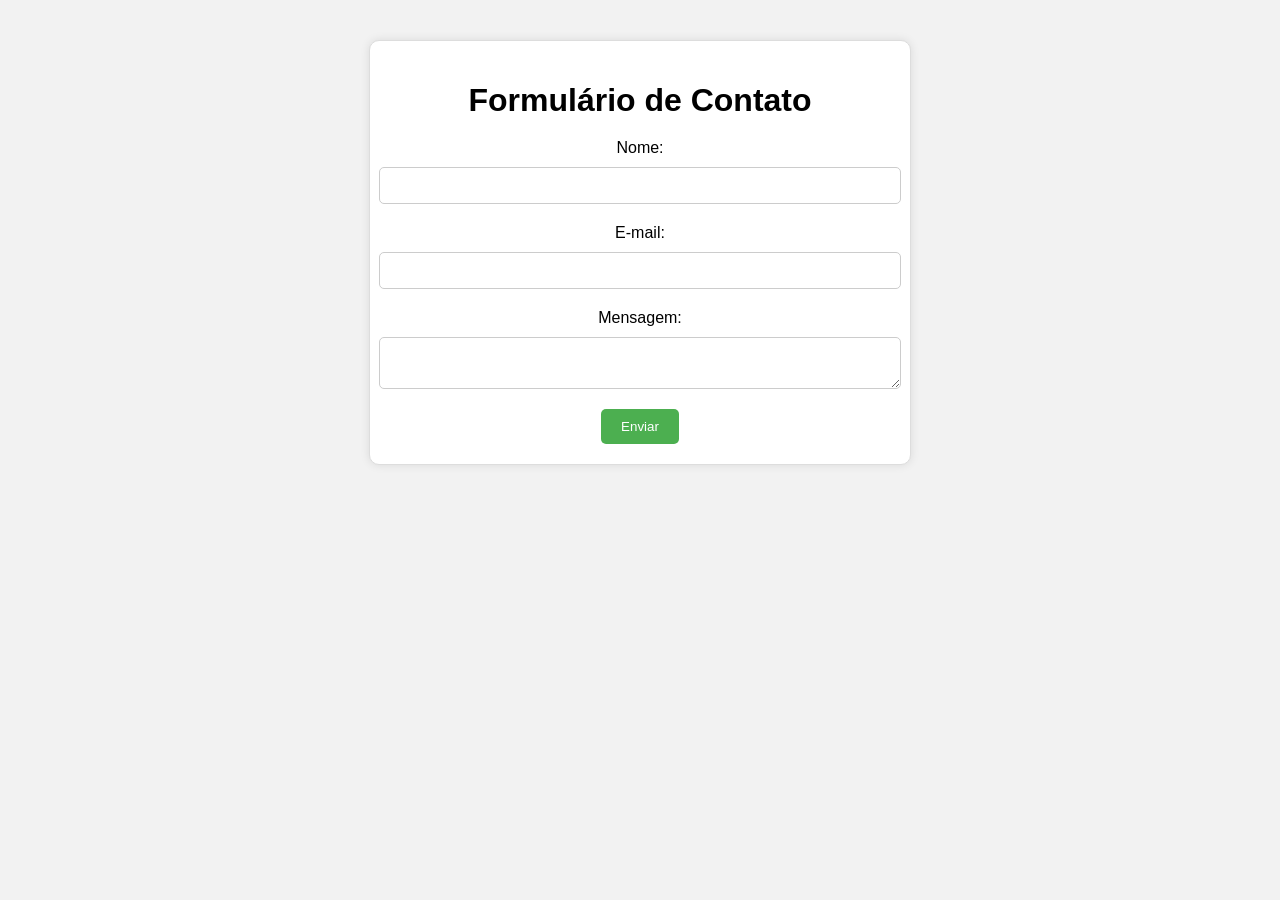
==== lab128/index.html @ 09f737cb "." ====
<!DOCTYPE html>
<html lang="pt-BR">
<head>
    <meta charset="UTF-8">
    <meta name="viewport" content="width=device-width, initial-scale=1.0">
    <title>Formulário de Contato</title>
    <style>
        body {
            font-family: Arial, sans-serif;
            background-color: #f2f2f2;
        }

        .container {
            max-width: 500px;
            margin: 40px auto;
            padding: 20px;
            background-color: #fff;
            border: 1px solid #ddd;
            border-radius: 10px;
            box-shadow: 0 0 10px rgba(0, 0, 0, 0.1);
        }

        h1 {
            text-align: center;
            margin-bottom: 20px;
        }

        form {
            display: flex;
            flex-direction: column;
            align-items: center;
        }

        label {
            margin-bottom: 10px;
        }

        input, textarea {
            width: 100%;
            padding: 10px;
            margin-bottom: 20px;
            border: 1px solid #ccc;
            border-radius: 5px;
        }

        button[type="submit"] {
            background-color: #4CAF50;
            color: #fff;
            padding: 10px 20px;
            border: none;
            border-radius: 5px;
            cursor: pointer;
        }

        button[type="submit"]:hover {
            background-color: #3e8e41;
        }
    </style>
</head>
<body>
    <div class="container">
        <h1>Formulário de Contato</h1>
        <form id="form" action="/enviar-email" method="post">
            <label for="nome">Nome:</label>
            <input type="text" id="nome" name="nome" required>

            <label for="email">E-mail:</label>
            <input type="email" id="email" name="email" required>

            <label for="mensagem">Mensagem:</label>
            <textarea id="mensagem" name="mensagem" required></textarea>

            <button type="submit">Enviar</button>
        </form>
    </div>
</body>
</html>
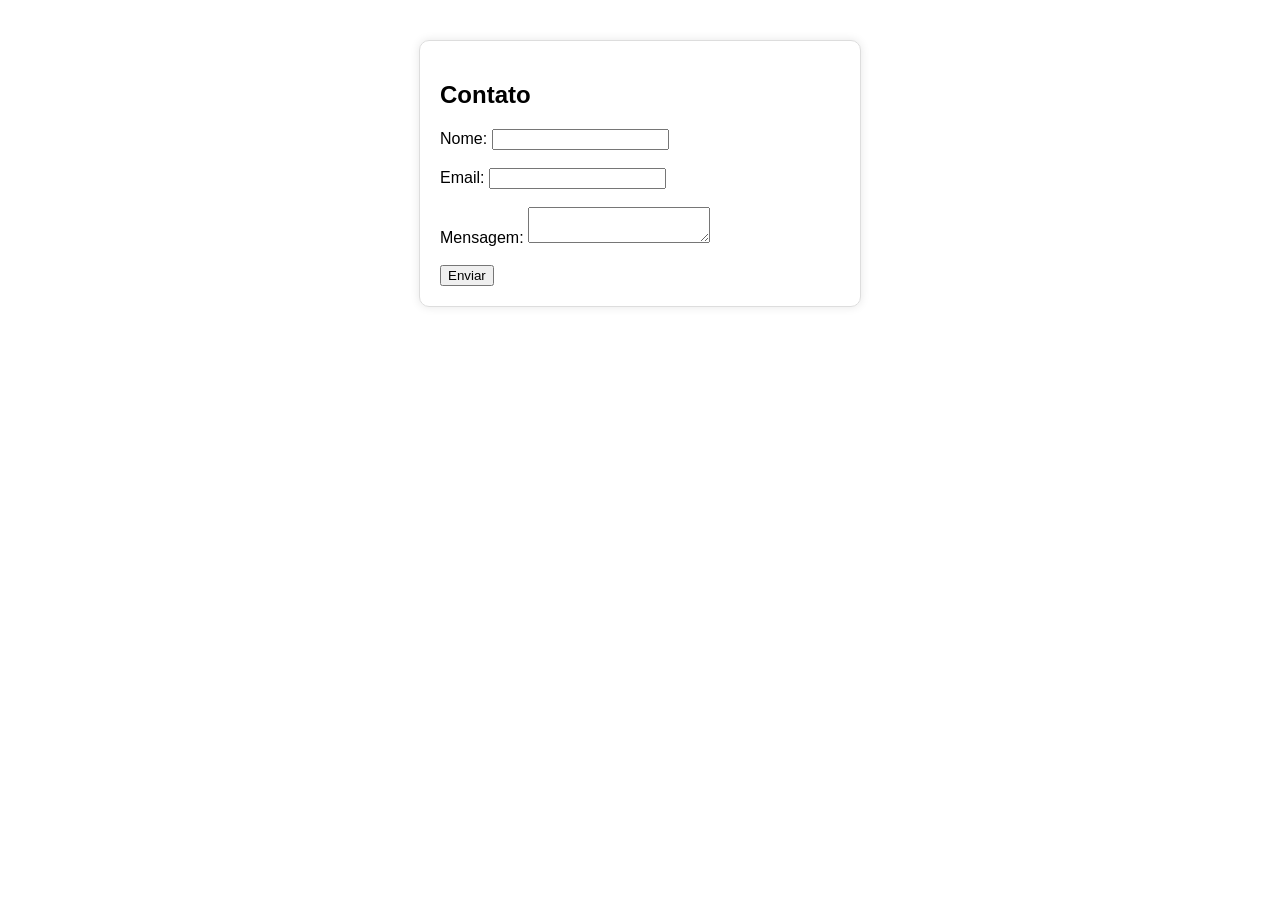
==== commit c7cc8fa7: "server" ====
--- a/lab128/index.html
+++ b/lab128/index.html
@@ -3,75 +3,37 @@
 <head>
     <meta charset="UTF-8">
     <meta name="viewport" content="width=device-width, initial-scale=1.0">
-    <title>Formulário de Contato</title>
+    <title>Contato</title>
     <style>
+        /* Add some basic styling to make it look decent */
         body {
             font-family: Arial, sans-serif;
-            background-color: #f2f2f2;
         }
-
         .container {
-            max-width: 500px;
+            max-width: 400px;
             margin: 40px auto;
             padding: 20px;
-            background-color: #fff;
             border: 1px solid #ddd;
             border-radius: 10px;
             box-shadow: 0 0 10px rgba(0, 0, 0, 0.1);
-        }
-
-        h1 {
-            text-align: center;
-            margin-bottom: 20px;
-        }
-
-        form {
-            display: flex;
-            flex-direction: column;
-            align-items: center;
-        }
-
-        label {
-            margin-bottom: 10px;
-        }
-
-        input, textarea {
-            width: 100%;
-            padding: 10px;
-            margin-bottom: 20px;
-            border: 1px solid #ccc;
-            border-radius: 5px;
-        }
-
-        button[type="submit"] {
-            background-color: #4CAF50;
-            color: #fff;
-            padding: 10px 20px;
-            border: none;
-            border-radius: 5px;
-            cursor: pointer;
-        }
-
-        button[type="submit"]:hover {
-            background-color: #3e8e41;
         }
     </style>
 </head>
 <body>
     <div class="container">
-        <h1>Formulário de Contato</h1>
-        <form id="form" action="/enviar-email" method="post">
-            <label for="nome">Nome:</label>
-            <input type="text" id="nome" name="nome" required>
-
-            <label for="email">E-mail:</label>
-            <input type="email" id="email" name="email" required>
-
-            <label for="mensagem">Mensagem:</label>
-            <textarea id="mensagem" name="mensagem" required></textarea>
-
-            <button type="submit">Enviar</button>
+        <h2>Contato</h2>
+        <form id="contact-form">
+            <label for="name">Nome:</label>
+            <input type="text" id="name" name="name"><br><br>
+            <label for="email">Email:</label>
+            <input type="email" id="email" name="email"><br><br>
+            <label for="message">Mensagem:</label>
+            <textarea id="message" name="message"></textarea><br><br>
+            <button id="submit-btn">Enviar</button>
         </form>
     </div>
+
+    <script src="script.js"></script>
+ 
 </body>
 </html>
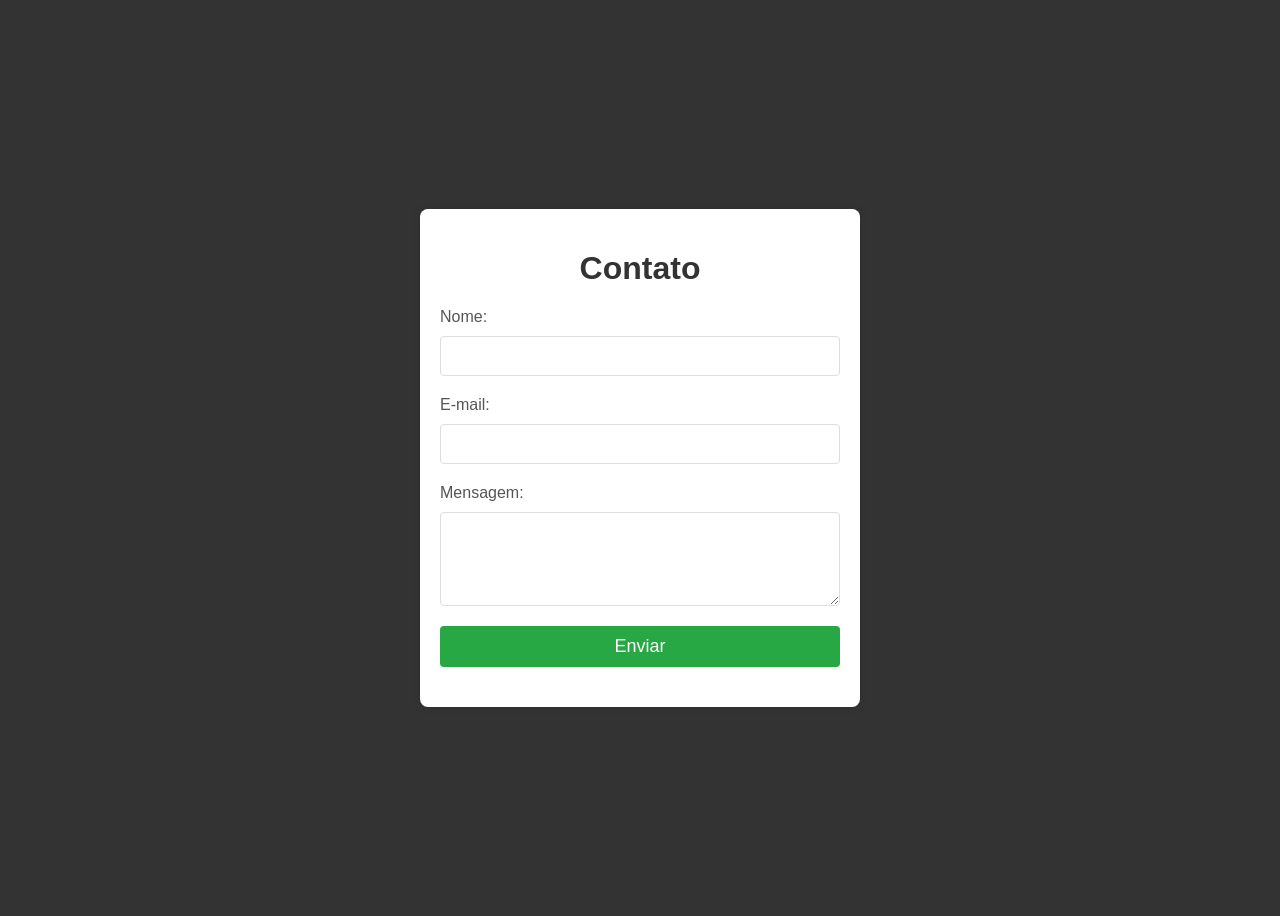
==== commit a165c4d4: "lab128" ====
--- a/lab128/index.html
+++ b/lab128/index.html
@@ -3,37 +3,77 @@
 <head>
     <meta charset="UTF-8">
     <meta name="viewport" content="width=device-width, initial-scale=1.0">
-    <title>Contato</title>
+    <title>Formulário de Contato</title>
     <style>
-        /* Add some basic styling to make it look decent */
         body {
+            background-image: url('https://img.wallpapic-br.com/i2567-241-325/thumb/carros-porsche-super-carro-cayman-imagem-de-fundo.jpg');
             font-family: Arial, sans-serif;
+            background-repeat: no-repeat;
+            background-size: cover;
+            background-position: center;
+            background-attachment: fixed;
+            background-color: #333;
+        
+
+            display: flex;
+            justify-content: center;
+            align-items: center;
+            height: 100vh;
         }
         .container {
-            max-width: 400px;
-            margin: 40px auto;
+            background-color: white;
             padding: 20px;
+            border-radius: 8px;
+            box-shadow: 0 0 10px rgba(0, 0, 0, 0.1);
+            width: 400px;
+        }
+        h1 {
+            text-align: center;
+            color: #333;
+        }
+        form {
+            display: flex;
+            flex-direction: column;
+        }
+        label {
+            margin-bottom: 10px;
+            color: #555;
+        }
+        input, textarea {
+            padding: 10px;
+            margin-bottom: 20px;
             border: 1px solid #ddd;
-            border-radius: 10px;
-            box-shadow: 0 0 10px rgba(0, 0, 0, 0.1);
+            border-radius: 4px;
+            font-size: 16px;
+        }
+        input[type="submit"] {
+            background-color: #28a745;
+            color: #fff;
+            border: none;
+            cursor: pointer;
+            font-size: 18px;
+        }
+        input[type="submit"]:hover {
+            background-color: #218838;
         }
     </style>
 </head>
 <body>
     <div class="container">
-        <h2>Contato</h2>
-        <form id="contact-form">
+        <h1>Contato</h1>
+        <form action="https://formspree.io/f/manwrkya" method="POST">
             <label for="name">Nome:</label>
-            <input type="text" id="name" name="name"><br><br>
-            <label for="email">Email:</label>
-            <input type="email" id="email" name="email"><br><br>
+            <input type="text" id="name" name="name" required>
+            
+            <label for="email">E-mail:</label>
+            <input type="email" id="email" name="email" required>
+            
             <label for="message">Mensagem:</label>
-            <textarea id="message" name="message"></textarea><br><br>
-            <button id="submit-btn">Enviar</button>
+            <textarea id="message" name="message" rows="4" required></textarea>
+            
+            <input type="submit" value="Enviar">
         </form>
+        
     </div>
-
-    <script src="script.js"></script>
- 
 </body>
-</html>+</html>
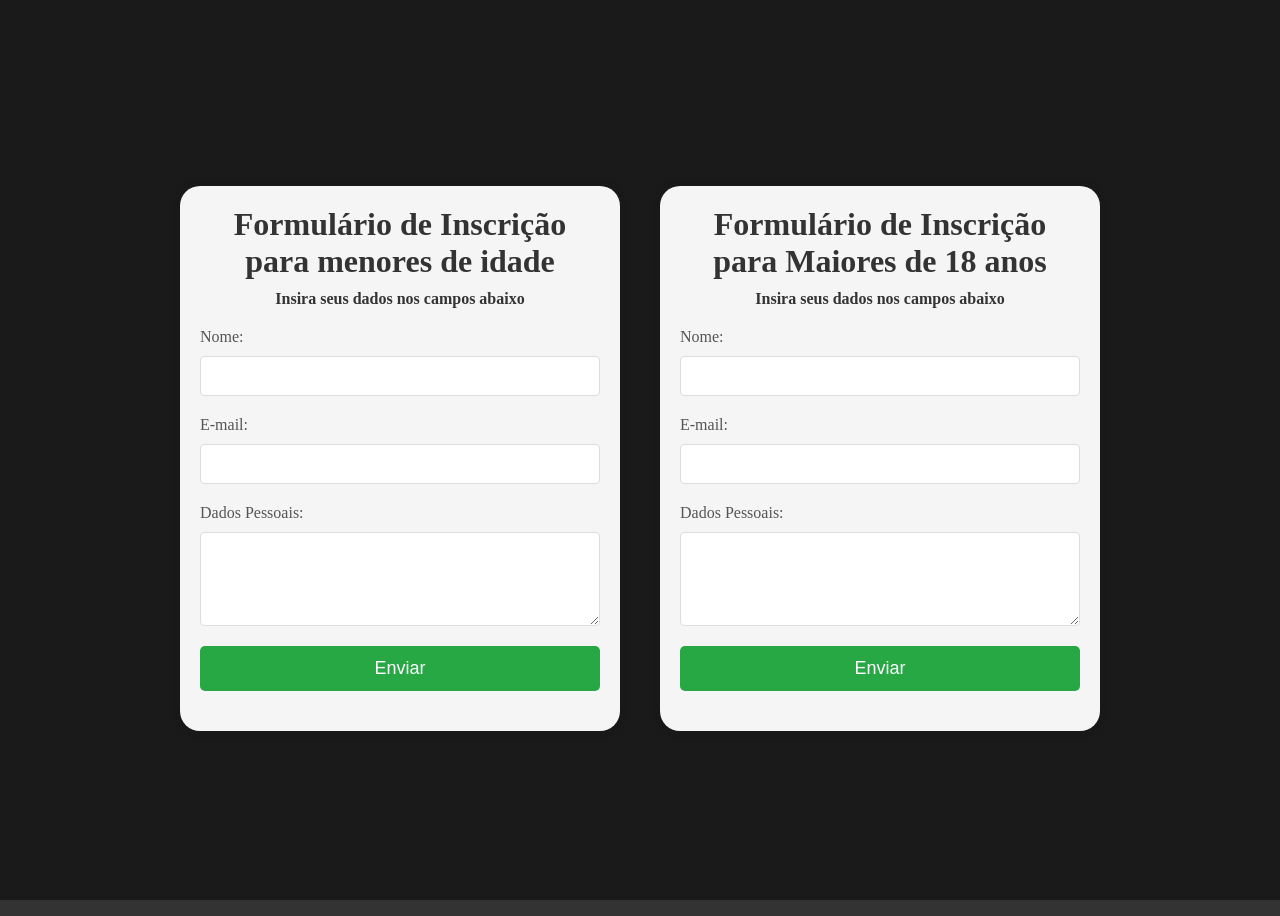
==== commit c067082c: "lab128" ====
--- a/lab128/index.html
+++ b/lab128/index.html
@@ -5,40 +5,54 @@
     <meta name="viewport" content="width=device-width, initial-scale=1.0">
     <title>Formulário de Contato</title>
     <style>
-        body {
-            background-image: url('https://img.wallpapic-br.com/i2567-241-325/thumb/carros-porsche-super-carro-cayman-imagem-de-fundo.jpg');
-            font-family: Arial, sans-serif;
-            background-repeat: no-repeat;
-            background-size: cover;
-            background-position: center;
-            background-attachment: fixed;
-            background-color: #333;
-        
+            body {
+    background-image: linear-gradient(rgba(0, 0, 0, 0.5), rgba(0, 0, 0, 0.5)), url('https://img.freepik.com/vetores-gratis/fundo-de-futebol-gradiente-dinamico_23-2149007789.jpg?w=1380&t=st=1727875002~exp=1727875602~hmac=ebee2dc455cd7accfdab7fc010110b99848e2fb6e485a618fd9dac675b52765c');
+    background-size: cover;
+    background-position: center;
+    background-attachment: fixed;
+    background-color: #333;
+    display: flex;
+    justify-content: center;
+    align-items: center;
+    height: 100vh;
+}
 
-            display: flex;
-            justify-content: center;
-            align-items: center;
-            height: 100vh;
+
+        .container, .container2 {
+            background-color: whitesmoke;
+            border-radius: 20px;
+            box-shadow: 0 0 10px rgba(0, 0, 0, 0.1);
+            padding: 20px;
+            margin: 20px;
+            width: 400px; /* Ajuste o tamanho se necessário */
         }
-        .container {
-            background-color: white;
-            padding: 20px;
-            border-radius: 8px;
-            box-shadow: 0 0 10px rgba(0, 0, 0, 0.1);
-            width: 400px;
-        }
-        h1 {
+
+        h1, h4 {
+            display: block;
             text-align: center;
             color: #333;
+            margin: 0;
         }
+
+        h1 {
+            margin-bottom: 10px;
+        }
+
+        h4 {
+            margin-top: 10px;
+            margin-bottom: 20px;
+        }
+
         form {
             display: flex;
             flex-direction: column;
         }
+
         label {
             margin-bottom: 10px;
             color: #555;
         }
+
         input, textarea {
             padding: 10px;
             margin-bottom: 20px;
@@ -46,21 +60,47 @@
             border-radius: 4px;
             font-size: 16px;
         }
+
         input[type="submit"] {
-            background-color: #28a745;
-            color: #fff;
-            border: none;
-            cursor: pointer;
-            font-size: 18px;
+            background-color: #28a745; /* Cor inicial do botão */
+    color: #fff;
+    border: 2px solid transparent;
+    padding: 10px 20px;
+    font-size: 18px;
+    border-radius: 5px;
+    cursor: pointer;
+    transition: all 0.4s ease; /* Suaviza todas as mudanças */
+    position: relative;
+    z-index: 1;
+    overflow: hidden;
         }
-        input[type="submit"]:hover {
-            background-color: #218838;
-        }
+
+
+input[type="submit"]::before {
+    content: '';
+    position: absolute;
+    top: 0;
+    left: 0;
+    width: 100%;
+    height: 100%;
+    border: 2px solid red; /* Cor da borda que vai aparecer */
+    transition: all 0.4s ease;
+    z-index: -1;
+    border-radius: 5px;
+    opacity: 0;
+}
+input[type="submit"]:hover {
+    background-color: red; /* Botão muda para vermelho */
+    color: #fff; /* Texto permanece branco */
+}
+
     </style>
 </head>
 <body>
+
     <div class="container">
-        <h1>Contato</h1>
+        <h1>Formulário de Inscrição para menores de idade </h1>
+        <h4>Insira seus dados nos campos abaixo</h4>
         <form action="https://formspree.io/f/manwrkya" method="POST">
             <label for="name">Nome:</label>
             <input type="text" id="name" name="name" required>
@@ -68,12 +108,29 @@
             <label for="email">E-mail:</label>
             <input type="email" id="email" name="email" required>
             
-            <label for="message">Mensagem:</label>
+            <label for="message">Dados Pessoais:</label>
             <textarea id="message" name="message" rows="4" required></textarea>
             
             <input type="submit" value="Enviar">
         </form>
-        
     </div>
+
+    <div class="container2">
+        <h1>Formulário de Inscrição para Maiores de 18 anos</h1>
+        <h4>Insira seus dados nos campos abaixo</h4>
+        <form action="https://formspree.io/f/manwrkya" method="POST">
+            <label for="name">Nome:</label>
+            <input type="text" id="name" name="name" required>
+            
+            <label for="email">E-mail:</label>
+            <input type="email" id="email" name="email" required>
+            
+            <label for="message">Dados Pessoais:</label>
+            <textarea id="message" name="message" rows="4" required></textarea>
+            
+            <input type="submit" value="Enviar">
+        </form>
+    </div>
+
 </body>
 </html>
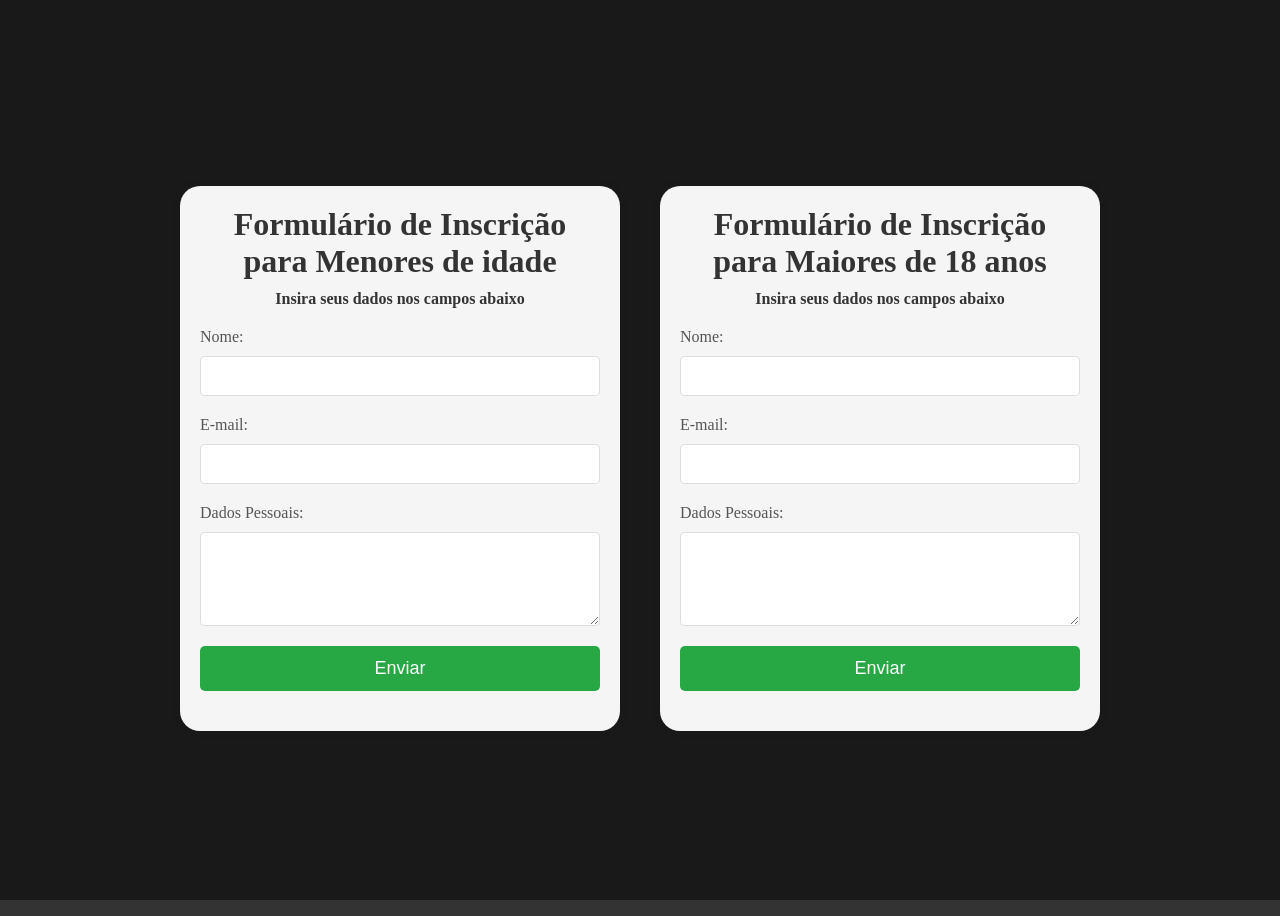
==== commit 9e9bec8c: "." ====
--- a/lab128/index.html
+++ b/lab128/index.html
@@ -99,7 +99,7 @@
 <body>
 
     <div class="container">
-        <h1>Formulário de Inscrição para menores de idade </h1>
+        <h1>Formulário de Inscrição para Menores de idade </h1>
         <h4>Insira seus dados nos campos abaixo</h4>
         <form action="https://formspree.io/f/manwrkya" method="POST">
             <label for="name">Nome:</label>
@@ -133,4 +133,4 @@
     </div>
 
 </body>
-</html>
+</html>
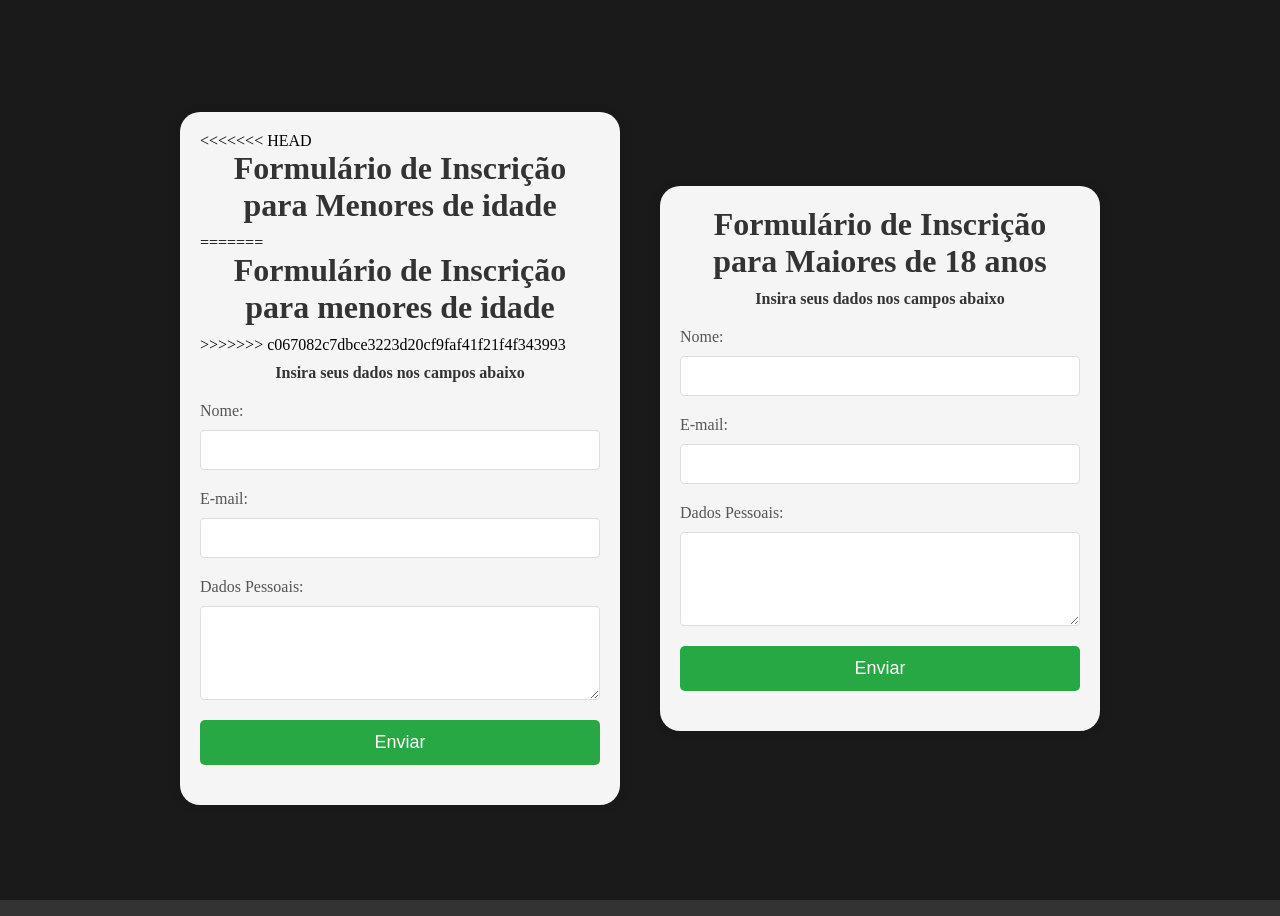
==== commit 22a1ca8b: "lab finalizado" ====
--- a/lab128/index.html
+++ b/lab128/index.html
@@ -99,7 +99,11 @@
 <body>
 
     <div class="container">
+<<<<<<< HEAD
         <h1>Formulário de Inscrição para Menores de idade </h1>
+=======
+        <h1>Formulário de Inscrição para menores de idade </h1>
+>>>>>>> c067082c7dbce3223d20cf9faf41f21f4f343993
         <h4>Insira seus dados nos campos abaixo</h4>
         <form action="https://formspree.io/f/manwrkya" method="POST">
             <label for="name">Nome:</label>
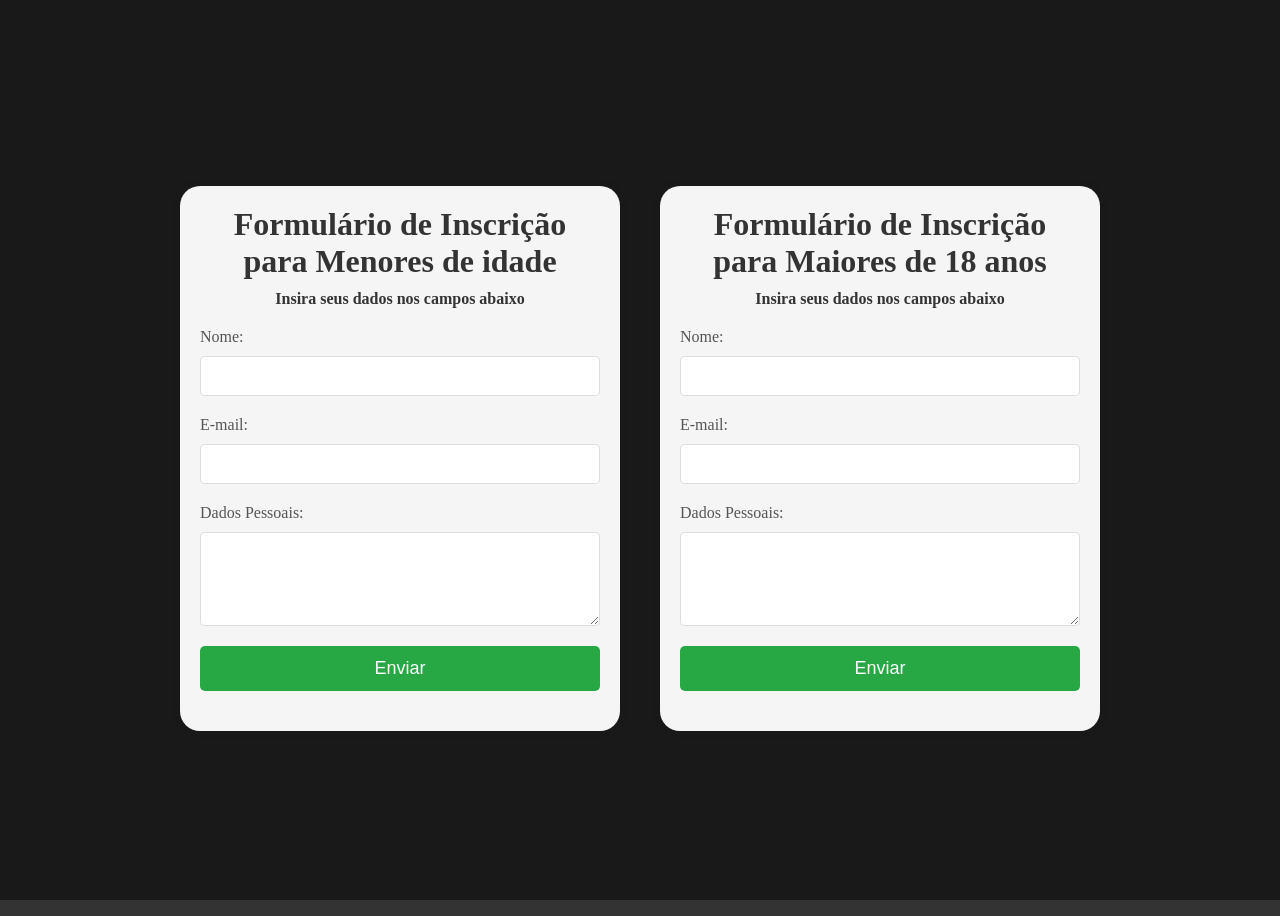
==== commit dc673ba4: "labFINAL" ====
--- a/lab128/index.html
+++ b/lab128/index.html
@@ -99,11 +99,7 @@
 <body>
 
     <div class="container">
-<<<<<<< HEAD
         <h1>Formulário de Inscrição para Menores de idade </h1>
-=======
-        <h1>Formulário de Inscrição para menores de idade </h1>
->>>>>>> c067082c7dbce3223d20cf9faf41f21f4f343993
         <h4>Insira seus dados nos campos abaixo</h4>
         <form action="https://formspree.io/f/manwrkya" method="POST">
             <label for="name">Nome:</label>
